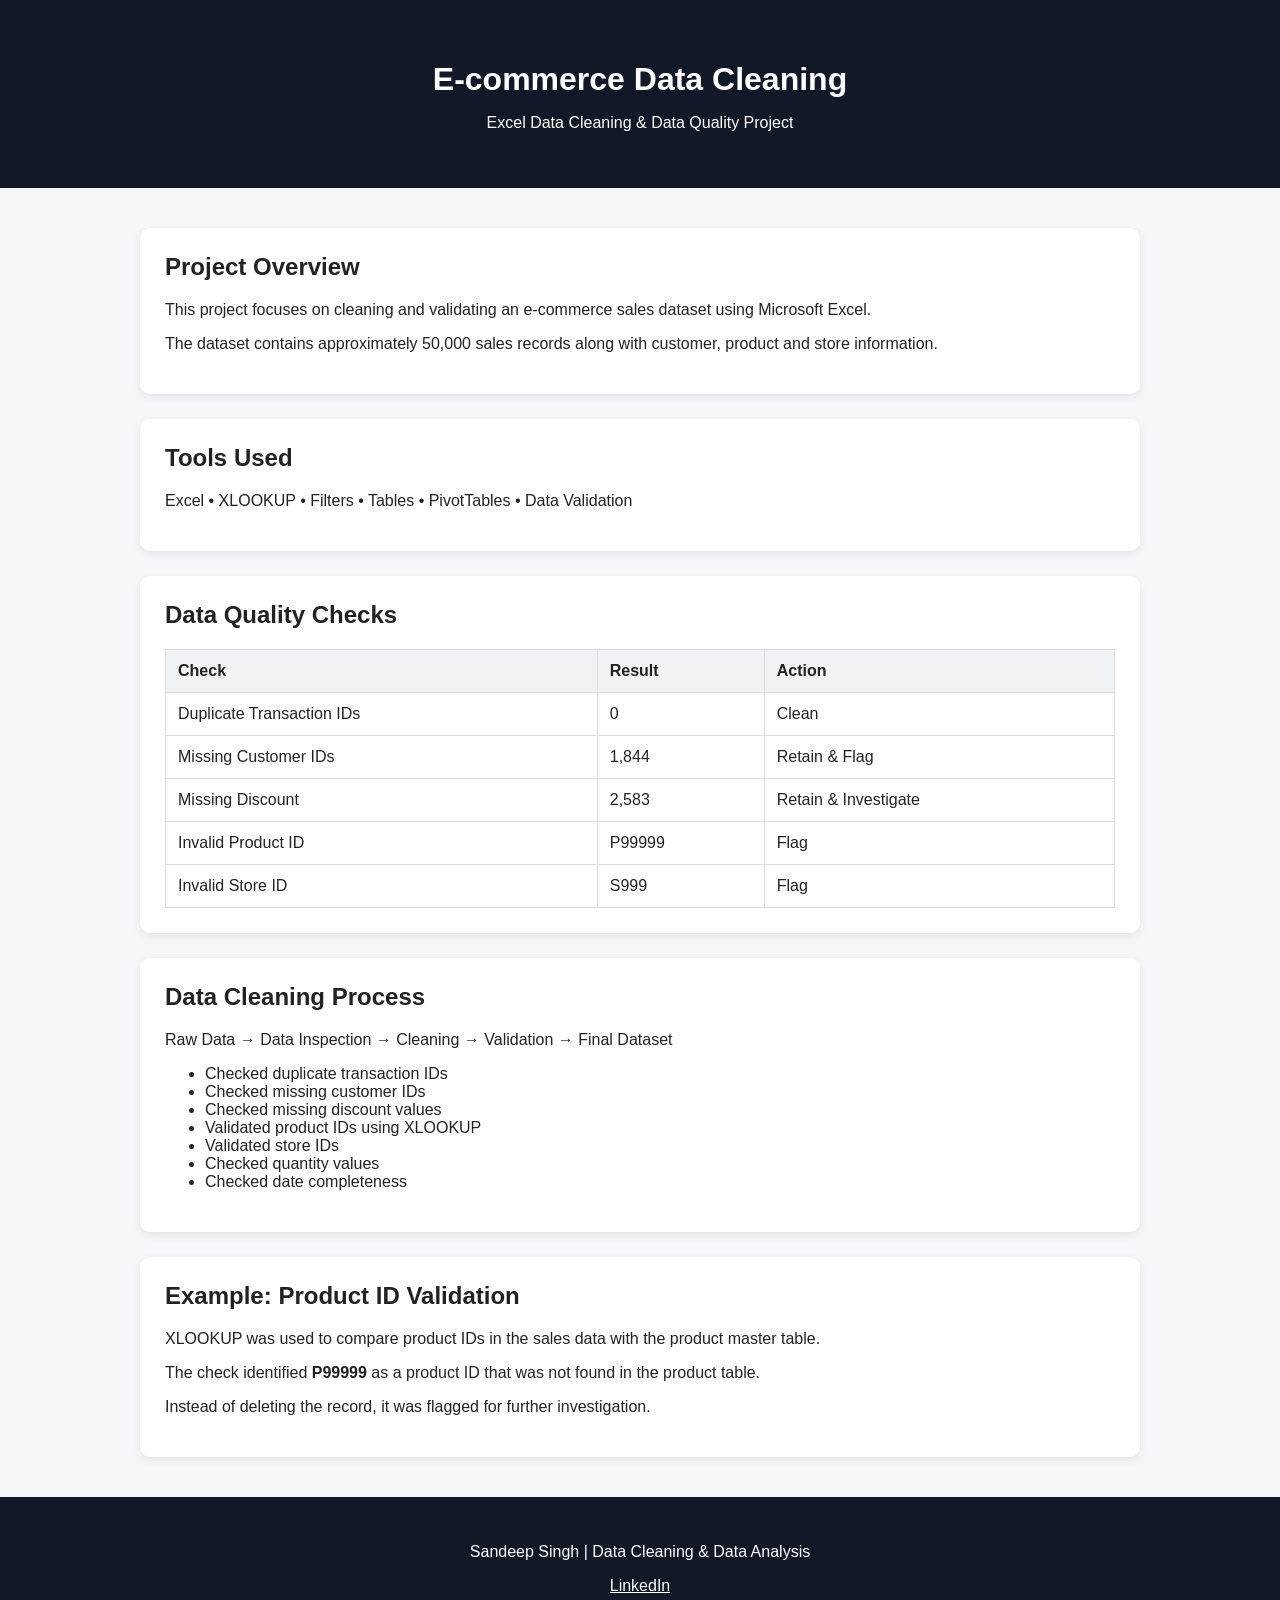
==== ecommerce-data-cleaning.html @ f024d875 "created ecomerce data cleaning webpage" ====
<!DOCTYPE html>
<html lang="en">
<head>
    <meta charset="UTF-8">
    <meta name="viewport" content="width=device-width, initial-scale=1.0">

    <title>E-commerce Data Cleaning | Sandeep Singh</title>

    <style>
        body {
            font-family: Arial, sans-serif;
            margin: 0;
            background: #f5f7fa;
            color: #222;
        }

        header {
            background: #111827;
            color: white;
            padding: 40px 20px;
            text-align: center;
        }

        header h1 {
            margin-bottom: 10px;
        }

        .container {
            max-width: 1000px;
            margin: 40px auto;
            padding: 0 20px;
        }

        .card {
            background: white;
            padding: 25px;
            margin-bottom: 25px;
            border-radius: 10px;
            box-shadow: 0 3px 10px rgba(0,0,0,0.08);
        }

        h2 {
            margin-top: 0;
        }

        table {
            width: 100%;
            border-collapse: collapse;
            margin-top: 15px;
        }

        th, td {
            border: 1px solid #ddd;
            padding: 12px;
            text-align: left;
        }

        th {
            background: #f0f2f5;
        }

        .back {
            display: inline-block;
            margin-top: 20px;
            text-decoration: none;
            color: #2563eb;
        }

        footer {
            text-align: center;
            padding: 30px;
            background: #111827;
            color: white;
        }
    </style>
</head>

<body>

<header>
    <h1>E-commerce Data Cleaning</h1>
    <p>Excel Data Cleaning & Data Quality Project</p>
</header>

<div class="container">

    <div class="card">
        <h2>Project Overview</h2>

        <p>
            This project focuses on cleaning and validating an
            e-commerce sales dataset using Microsoft Excel.
        </p>

        <p>
            The dataset contains approximately 50,000 sales records
            along with customer, product and store information.
        </p>
    </div>


    <div class="card">
        <h2>Tools Used</h2>

        <p>
            Excel • XLOOKUP • Filters • Tables • PivotTables •
            Data Validation
        </p>
    </div>


    <div class="card">
        <h2>Data Quality Checks</h2>

        <table>

            <tr>
                <th>Check</th>
                <th>Result</th>
                <th>Action</th>
            </tr>

            <tr>
                <td>Duplicate Transaction IDs</td>
                <td>0</td>
                <td>Clean</td>
            </tr>

            <tr>
                <td>Missing Customer IDs</td>
                <td>1,844</td>
                <td>Retain & Flag</td>
            </tr>

            <tr>
                <td>Missing Discount</td>
                <td>2,583</td>
                <td>Retain & Investigate</td>
            </tr>

            <tr>
                <td>Invalid Product ID</td>
                <td>P99999</td>
                <td>Flag</td>
            </tr>

            <tr>
                <td>Invalid Store ID</td>
                <td>S999</td>
                <td>Flag</td>
            </tr>

        </table>
    </div>


    <div class="card">
        <h2>Data Cleaning Process</h2>

        <p>Raw Data → Data Inspection → Cleaning → Validation → Final Dataset</p>

        <ul>
            <li>Checked duplicate transaction IDs</li>
            <li>Checked missing customer IDs</li>
            <li>Checked missing discount values</li>
            <li>Validated product IDs using XLOOKUP</li>
            <li>Validated store IDs</li>
            <li>Checked quantity values</li>
            <li>Checked date completeness</li>
        </ul>
    </div>


    <div class="card">
        <h2>Example: Product ID Validation</h2>

        <p>
            XLOOKUP was used to compare product IDs in the sales
            data with the product master table.
        </p>

        <p>
            The check identified <strong>P99999</strong> as a product
            ID that was not found in the product table.
        </p>

        <p>
            Instead of deleting the record, it was flagged for
            further investigation.
        </p>
    </div>


    
</div>


<footer>

    <p>Sandeep Singh | Data Cleaning & Data Analysis</p>

    <p>
        <a href="https://www.linkedin.com/in/sandeep-singh-970183328/"
           target="_blank"
           style="color:white;">
           LinkedIn
        </a>
    </p>

</footer>

</body>
</html>
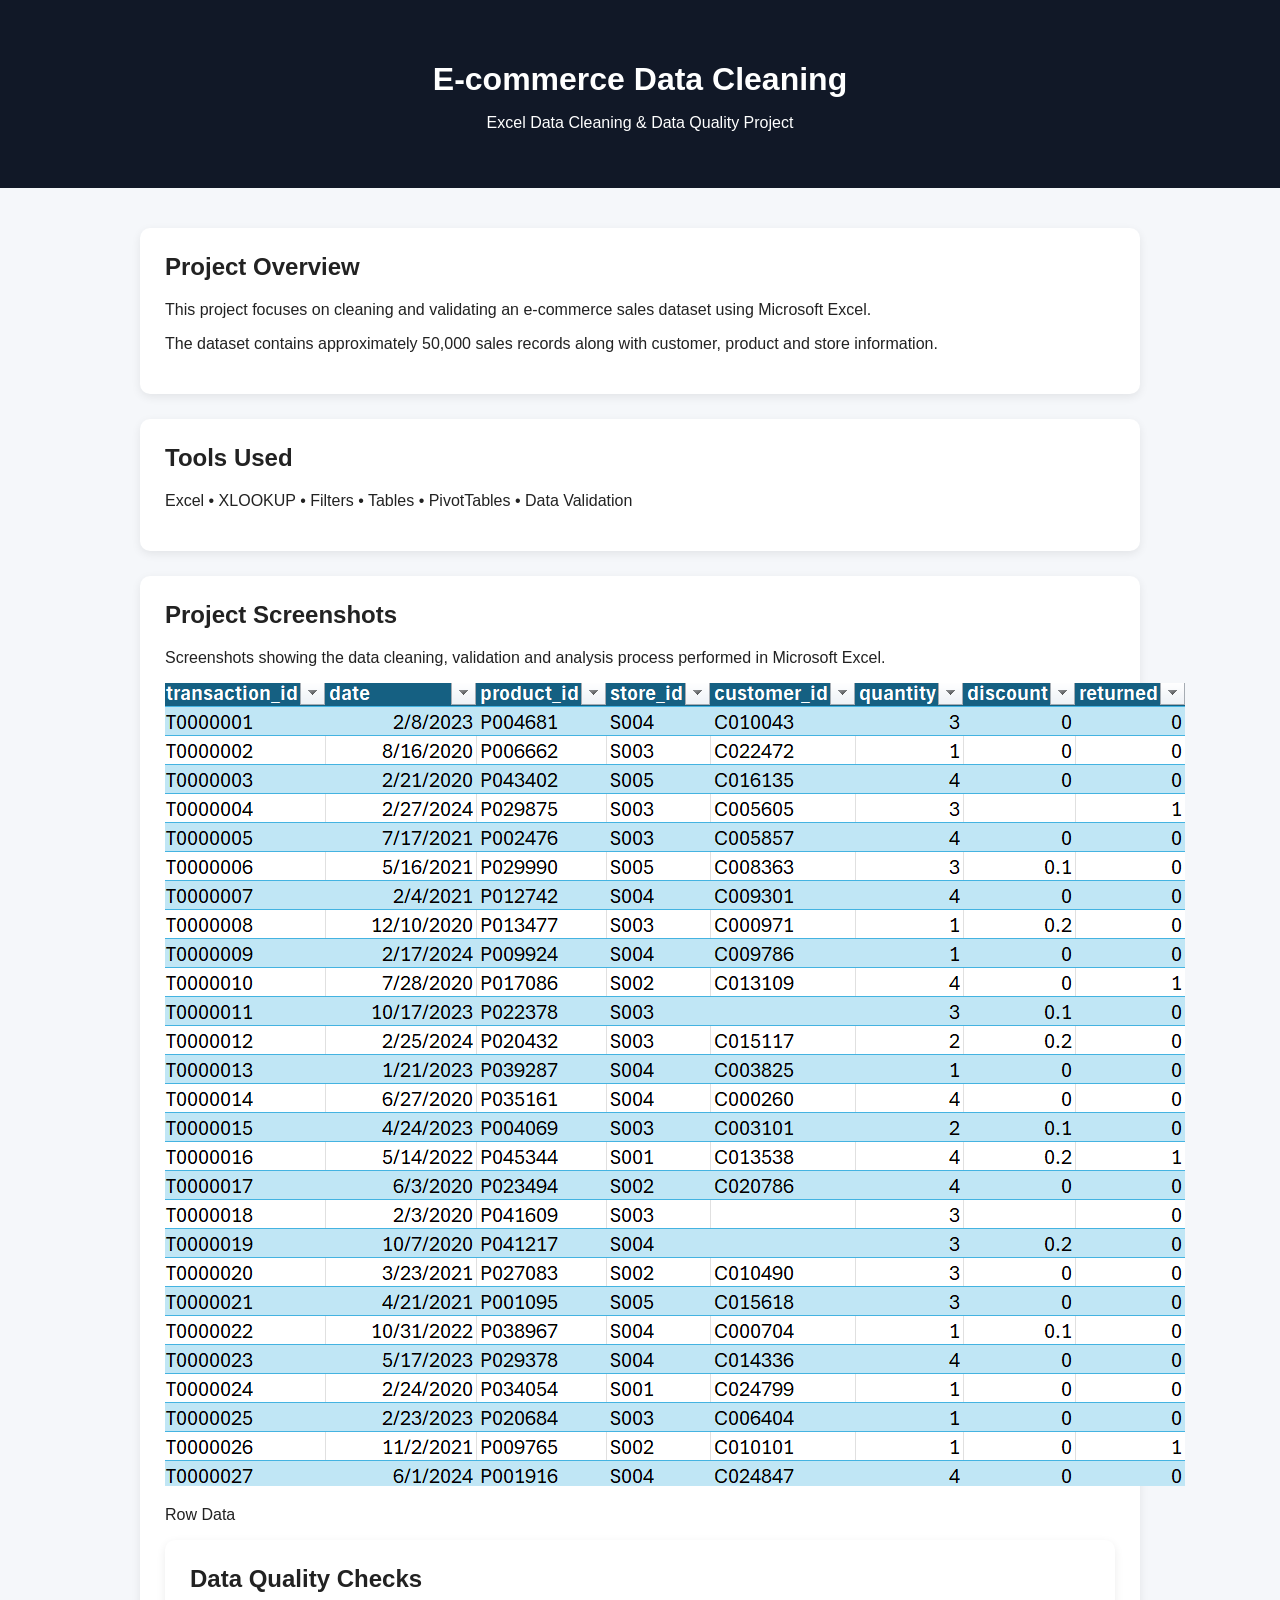
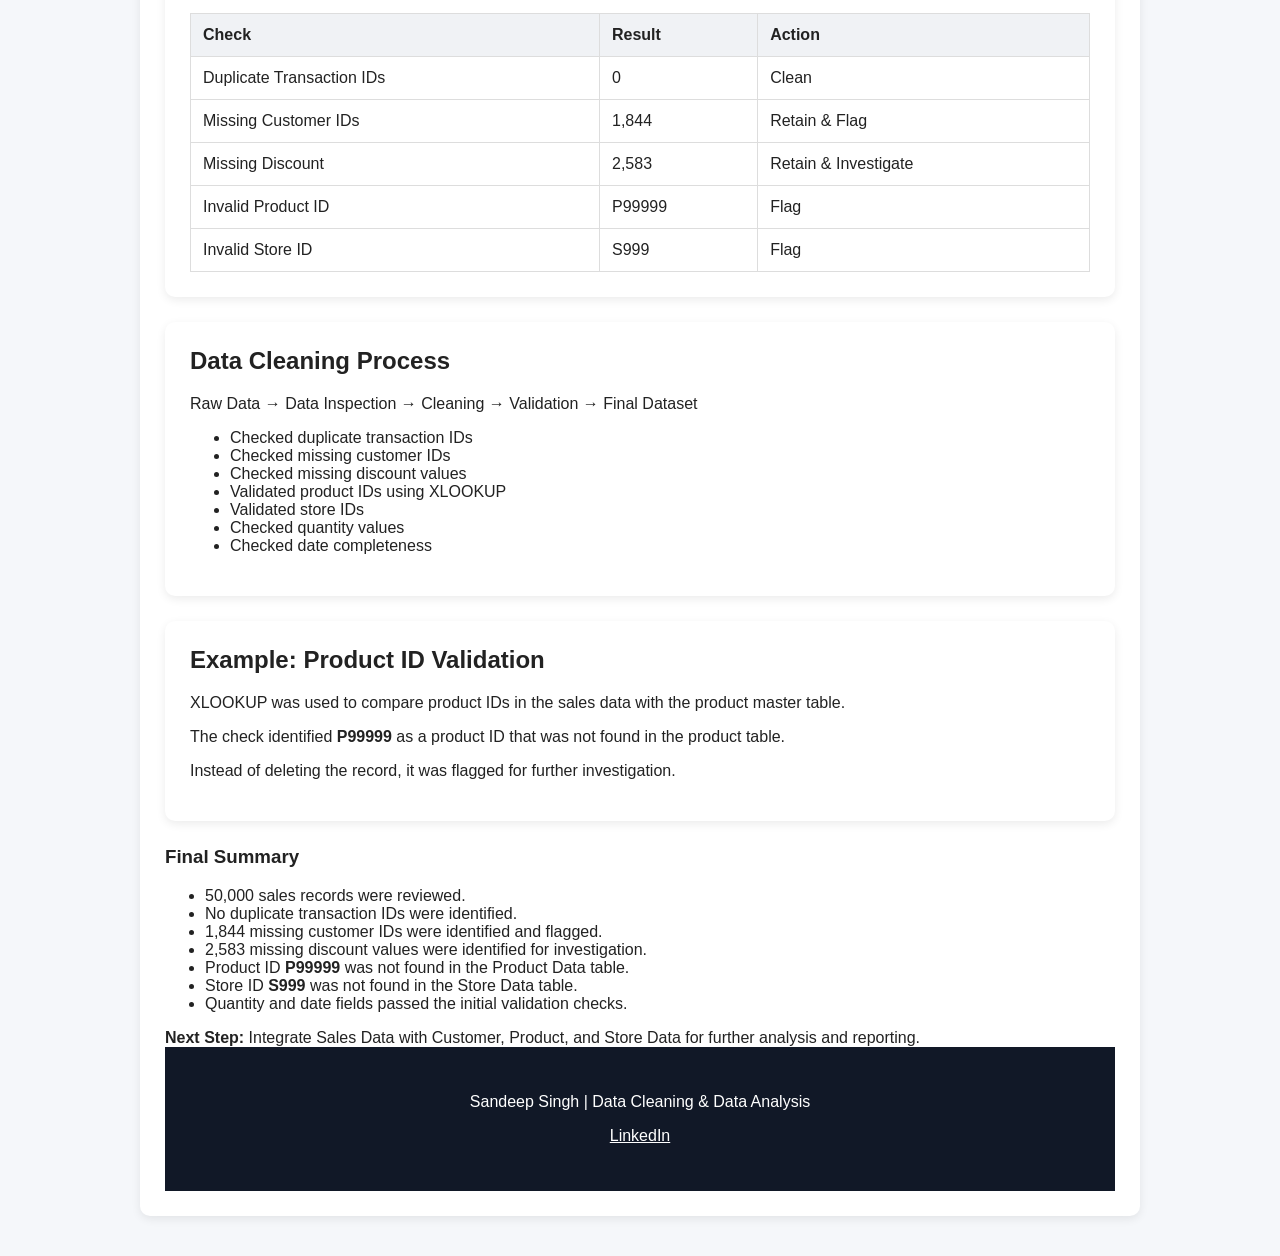
==== commit 9159f439: "added image" ====
--- a/ecommerce-data-cleaning.html
+++ b/ecommerce-data-cleaning.html
@@ -107,6 +107,13 @@
             Data Validation
         </p>
     </div>
+
+    <div class="card"> <h2>Project Screenshots</h2> 
+    <p> Screenshots showing the data cleaning, validation and analysis process performed in Microsoft Excel. </p> 
+    <div class="image-gallery"> <div class="image-item"> 
+        <img src="images\row-data.png" alt="Data Cleaning Screenshot 1"> 
+        <p>Row Data</p> 
+    </div> 
 
 
     <div class="card">
@@ -193,6 +200,22 @@
 
     
 </div>
+    <!-- Final Summary --> 
+     <div class="report-summary"> 
+        <h3>Final Summary</h3> 
+        <ul> 
+            <li>50,000 sales records were reviewed.</li> 
+            <li>No duplicate transaction IDs were identified.</li> 
+            <li>1,844 missing customer IDs were identified and flagged.</li> 
+            <li>2,583 missing discount values were identified for investigation.</li> 
+            <li>Product ID <strong>P99999</strong> was not found in the Product Data table.</li> 
+            <li>Store ID <strong>S999</strong> was not found in the Store Data table.</li> 
+            <li>Quantity and date fields passed the initial validation checks.</li> 
+        </ul> <div class="next-step"> <strong>Next Step:</strong> 
+            Integrate Sales Data with Customer, Product, and Store Data for further analysis and reporting. 
+    </div> 
+</div> 
+</section>
 
 
 <footer>
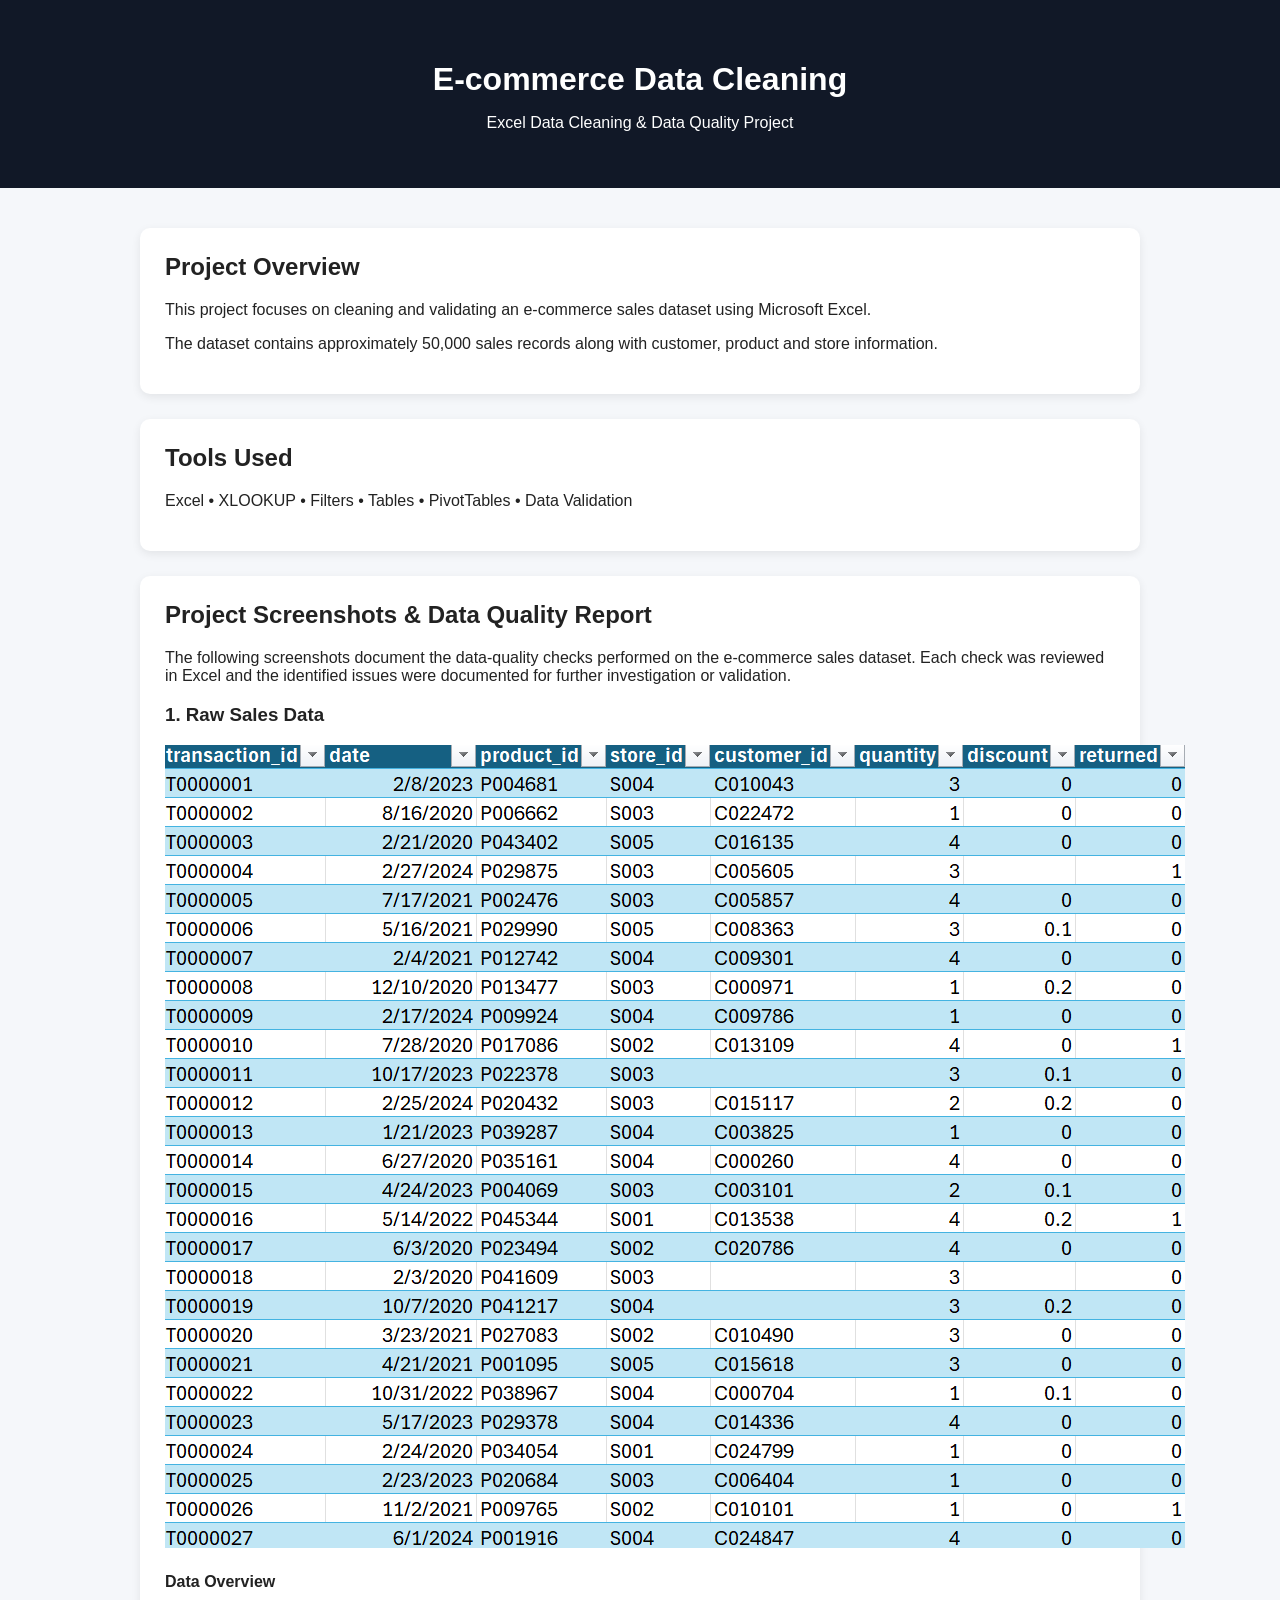
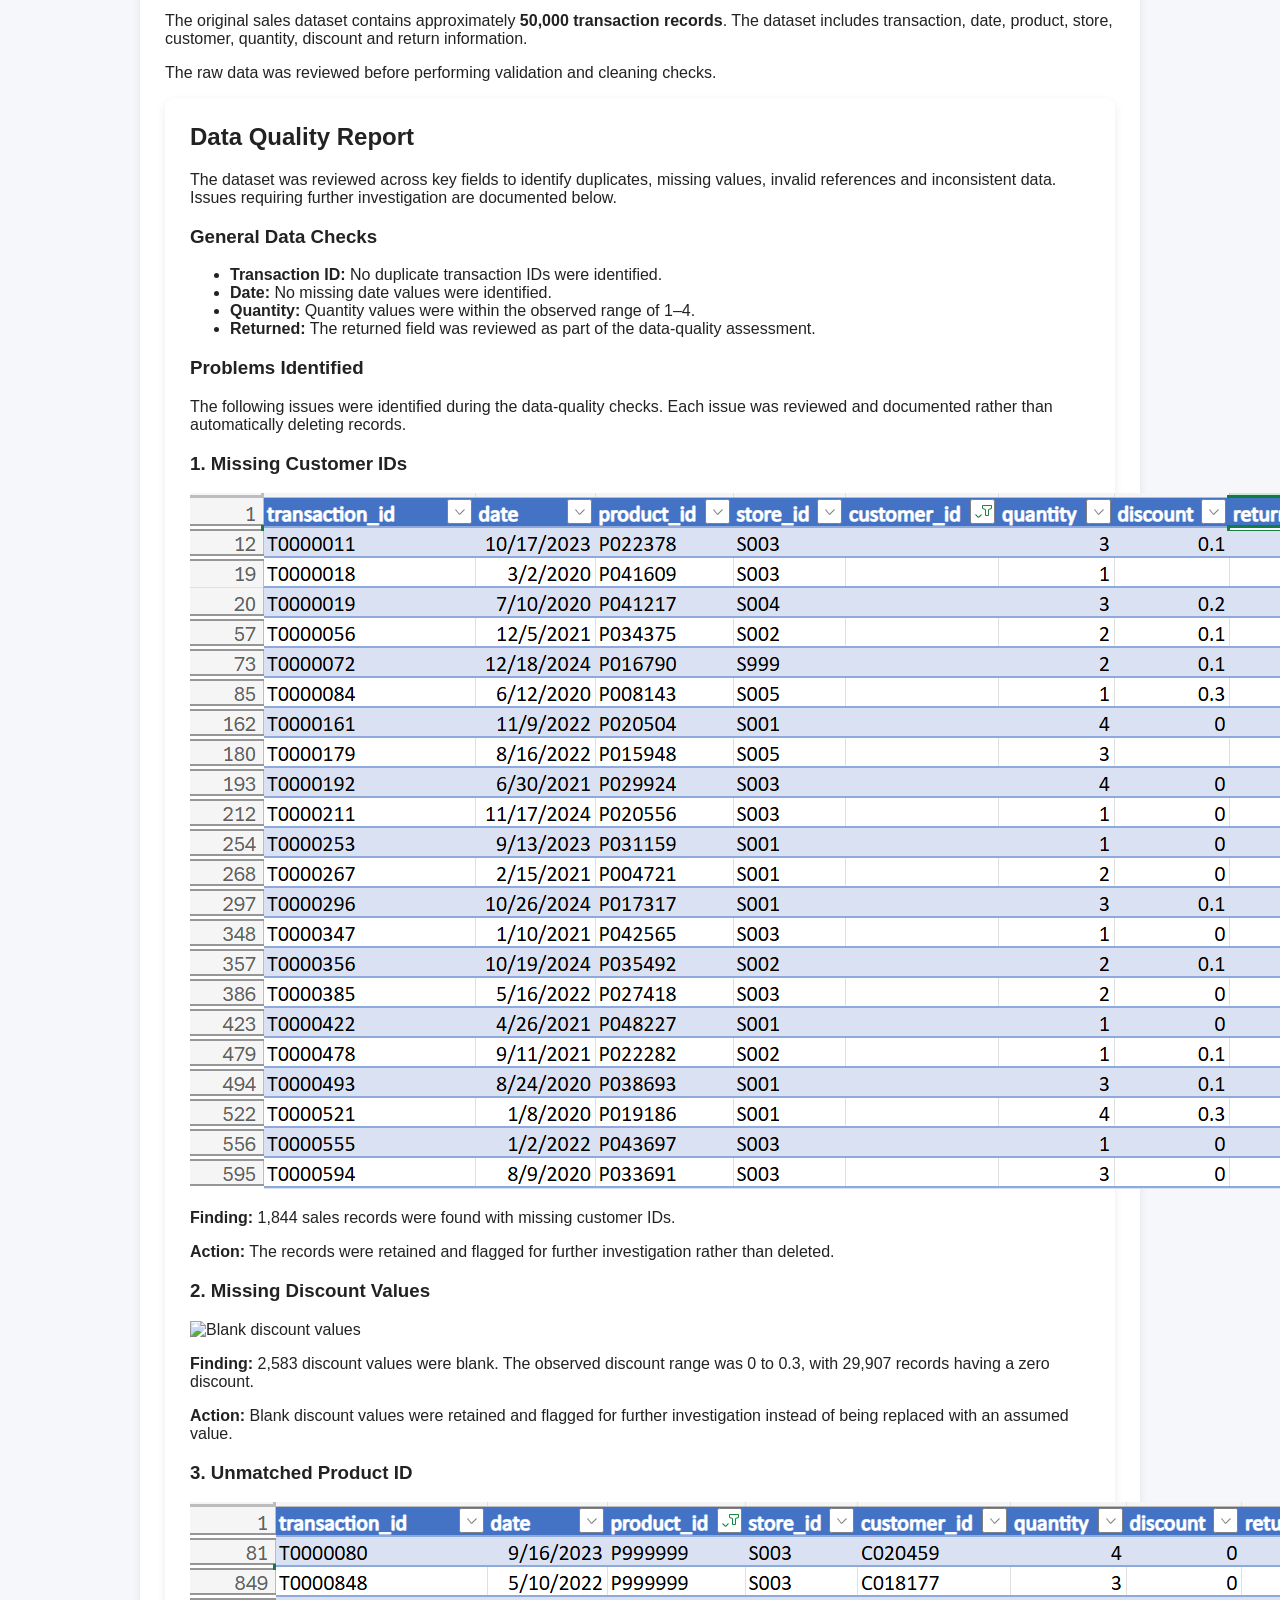
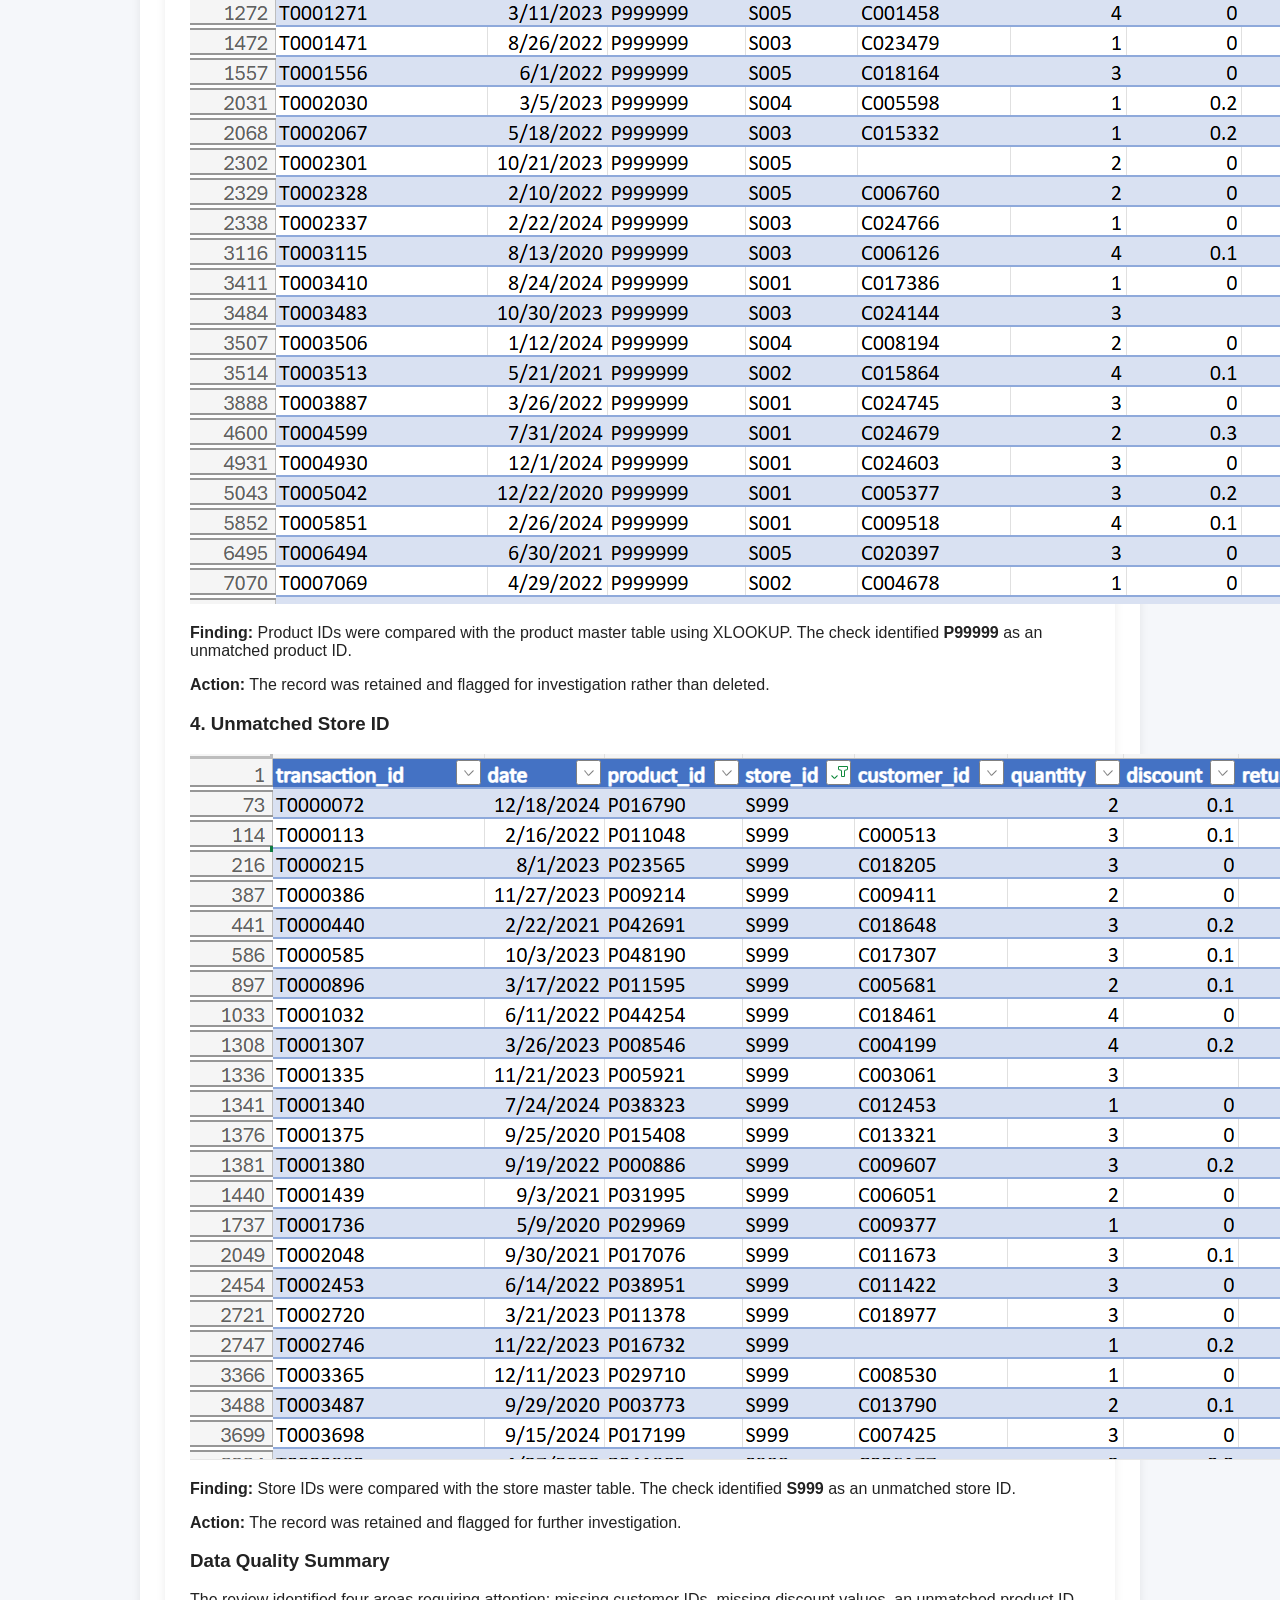
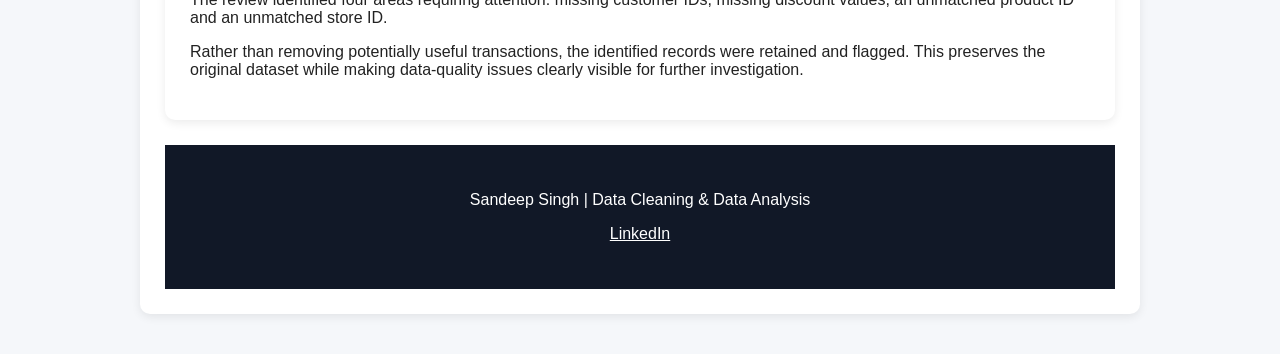
==== commit 5ba95794: "added images and renamed and updated files" ====
--- a/ecommerce-data-cleaning.html
+++ b/ecommerce-data-cleaning.html
@@ -108,114 +108,243 @@
         </p>
     </div>
 
-    <div class="card"> <h2>Project Screenshots</h2> 
-    <p> Screenshots showing the data cleaning, validation and analysis process performed in Microsoft Excel. </p> 
-    <div class="image-gallery"> <div class="image-item"> 
-        <img src="images\row-data.png" alt="Data Cleaning Screenshot 1"> 
-        <p>Row Data</p> 
-    </div> 
-
-
-    <div class="card">
-        <h2>Data Quality Checks</h2>
-
-        <table>
-
-            <tr>
-                <th>Check</th>
-                <th>Result</th>
-                <th>Action</th>
-            </tr>
-
-            <tr>
-                <td>Duplicate Transaction IDs</td>
-                <td>0</td>
-                <td>Clean</td>
-            </tr>
-
-            <tr>
-                <td>Missing Customer IDs</td>
-                <td>1,844</td>
-                <td>Retain & Flag</td>
-            </tr>
-
-            <tr>
-                <td>Missing Discount</td>
-                <td>2,583</td>
-                <td>Retain & Investigate</td>
-            </tr>
-
-            <tr>
-                <td>Invalid Product ID</td>
-                <td>P99999</td>
-                <td>Flag</td>
-            </tr>
-
-            <tr>
-                <td>Invalid Store ID</td>
-                <td>S999</td>
-                <td>Flag</td>
-            </tr>
-
-        </table>
-    </div>
-
-
-    <div class="card">
-        <h2>Data Cleaning Process</h2>
-
-        <p>Raw Data → Data Inspection → Cleaning → Validation → Final Dataset</p>
-
-        <ul>
-            <li>Checked duplicate transaction IDs</li>
-            <li>Checked missing customer IDs</li>
-            <li>Checked missing discount values</li>
-            <li>Validated product IDs using XLOOKUP</li>
-            <li>Validated store IDs</li>
-            <li>Checked quantity values</li>
-            <li>Checked date completeness</li>
-        </ul>
-    </div>
-
-
-    <div class="card">
-        <h2>Example: Product ID Validation</h2>
-
-        <p>
-            XLOOKUP was used to compare product IDs in the sales
-            data with the product master table.
-        </p>
-
-        <p>
-            The check identified <strong>P99999</strong> as a product
-            ID that was not found in the product table.
-        </p>
-
-        <p>
-            Instead of deleting the record, it was flagged for
-            further investigation.
-        </p>
-    </div>
-
-
-    
+    <!-- PROJECT SCREENSHOTS & REPORT -->
+
+<div class="card">
+
+    <h2>Project Screenshots & Data Quality Report</h2>
+
+    <p>
+        The following screenshots document the data-quality checks
+        performed on the e-commerce sales dataset. Each check was
+        reviewed in Excel and the identified issues were documented
+        for further investigation or validation.
+    </p>
+
+
+    <!-- 1. RAW DATA -->
+
+    <div class="screenshot">
+
+        <h3>1. Raw Sales Data</h3>
+
+        <img src="images\raw-data.png"
+             alt="Raw e-commerce sales data">
+
+        <div class="report-box">
+
+            <h4>Data Overview</h4>
+
+            <p>
+                The original sales dataset contains approximately
+                <strong>50,000 transaction records</strong>.
+                The dataset includes transaction, date, product,
+                store, customer, quantity, discount and return
+                information.
+            </p>
+
+            <p>
+                The raw data was reviewed before performing
+                validation and cleaning checks.
+            </p>
+
+        </div>
+
+    </div>
+
+
+    <!-- DATA QUALITY REPORT -->
+
+<div class="card">
+
+    <h2>Data Quality Report</h2>
+
+    <p>
+        The dataset was reviewed across key fields to identify
+        duplicates, missing values, invalid references and
+        inconsistent data. Issues requiring further investigation
+        are documented below.
+    </p>
+
+
+    <!-- GENERAL CHECKS -->
+
+    <h3>General Data Checks</h3>
+
+    <ul>
+        <li>
+            <strong>Transaction ID:</strong>
+            No duplicate transaction IDs were identified.
+        </li>
+
+        <li>
+            <strong>Date:</strong>
+            No missing date values were identified.
+        </li>
+
+        <li>
+            <strong>Quantity:</strong>
+            Quantity values were within the observed range of 1–4.
+        </li>
+
+        <li>
+            <strong>Returned:</strong>
+            The returned field was reviewed as part of the
+            data-quality assessment.
+        </li>
+    </ul>
+
+
+    <!-- PROBLEMS IDENTIFIED -->
+
+    <h3>Problems Identified</h3>
+
+    <p>
+        The following issues were identified during the
+        data-quality checks. Each issue was reviewed and
+        documented rather than automatically deleting records.
+    </p>
+
+
+    <!-- CUSTOMER ID -->
+
+    <div class="issue-card">
+
+        <h3>1. Missing Customer IDs</h3>
+
+        <img src="images/BlankCustomerIds.png"
+             alt="Missing customer ID records">
+
+        <div class="issue-report">
+
+            <p>
+                <strong>Finding:</strong>
+                1,844 sales records were found with missing
+                customer IDs.
+            </p>
+
+            <p>
+                <strong>Action:</strong>
+                The records were retained and flagged for
+                further investigation rather than deleted.
+            </p>
+
+        </div>
+
+    </div>
+
+
+    <!-- DISCOUNT -->
+
+    <div class="issue-card">
+
+        <h3>2. Missing Discount Values</h3>
+
+        <img src="images/BlankDiscountValues.png"
+             alt="Blank discount values">
+
+        <div class="issue-report">
+
+            <p>
+                <strong>Finding:</strong>
+                2,583 discount values were blank.
+                The observed discount range was 0 to 0.3,
+                with 29,907 records having a zero discount.
+            </p>
+
+            <p>
+                <strong>Action:</strong>
+                Blank discount values were retained and
+                flagged for further investigation instead of
+                being replaced with an assumed value.
+            </p>
+
+        </div>
+
+    </div>
+
+
+    <!-- PRODUCT ID -->
+
+    <div class="issue-card">
+
+        <h3>3. Unmatched Product ID</h3>
+
+        <img src="images/UnmatchedProductIds.png"
+             alt="Product ID validation">
+
+        <div class="issue-report">
+
+            <p>
+                <strong>Finding:</strong>
+                Product IDs were compared with the product
+                master table using XLOOKUP. The check identified
+                <strong>P99999</strong> as an unmatched product ID.
+            </p>
+
+            <p>
+                <strong>Action:</strong>
+                The record was retained and flagged for
+                investigation rather than deleted.
+            </p>
+
+        </div>
+
+    </div>
+
+
+    <!-- STORE ID -->
+
+    <div class="issue-card">
+
+        <h3>4. Unmatched Store ID</h3>
+
+        <img src="images/UnmatchedStoreIds.png"
+             alt="Store ID validation">
+
+        <div class="issue-report">
+
+            <p>
+                <strong>Finding:</strong>
+                Store IDs were compared with the store master
+                table. The check identified
+                <strong>S999</strong> as an unmatched store ID.
+            </p>
+
+            <p>
+                <strong>Action:</strong>
+                The record was retained and flagged for
+                further investigation.
+            </p>
+
+        </div>
+
+    </div>
+
+
+    <!-- SUMMARY -->
+
+    <div class="report-summary">
+
+        <h3>Data Quality Summary</h3>
+
+        <p>
+            The review identified four areas requiring attention:
+            missing customer IDs, missing discount values,
+            an unmatched product ID and an unmatched store ID.
+        </p>
+
+        <p>
+            Rather than removing potentially useful transactions,
+            the identified records were retained and flagged.
+            This preserves the original dataset while making
+            data-quality issues clearly visible for further
+            investigation.
+        </p>
+
+    </div>
+
 </div>
-    <!-- Final Summary --> 
-     <div class="report-summary"> 
-        <h3>Final Summary</h3> 
-        <ul> 
-            <li>50,000 sales records were reviewed.</li> 
-            <li>No duplicate transaction IDs were identified.</li> 
-            <li>1,844 missing customer IDs were identified and flagged.</li> 
-            <li>2,583 missing discount values were identified for investigation.</li> 
-            <li>Product ID <strong>P99999</strong> was not found in the Product Data table.</li> 
-            <li>Store ID <strong>S999</strong> was not found in the Store Data table.</li> 
-            <li>Quantity and date fields passed the initial validation checks.</li> 
-        </ul> <div class="next-step"> <strong>Next Step:</strong> 
-            Integrate Sales Data with Customer, Product, and Store Data for further analysis and reporting. 
-    </div> 
-</div> 
-</section>
 
 
 <footer>
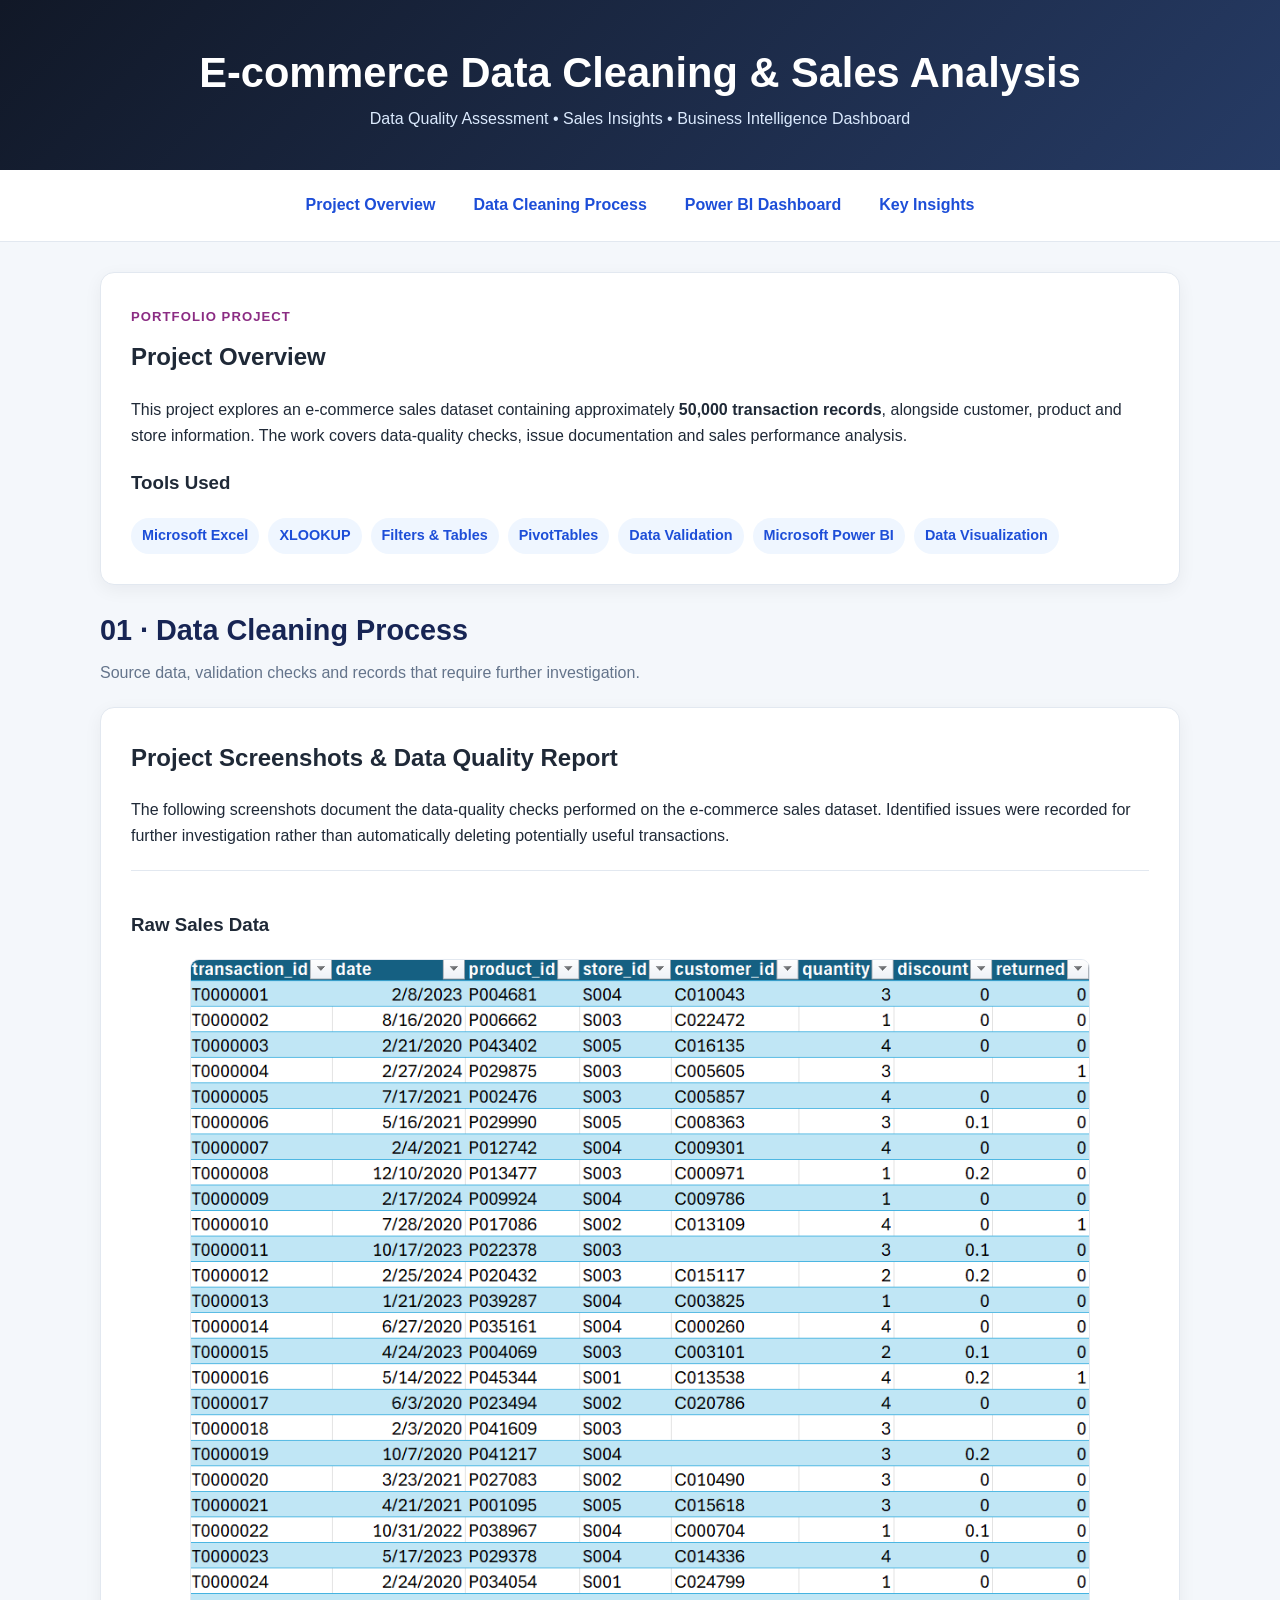
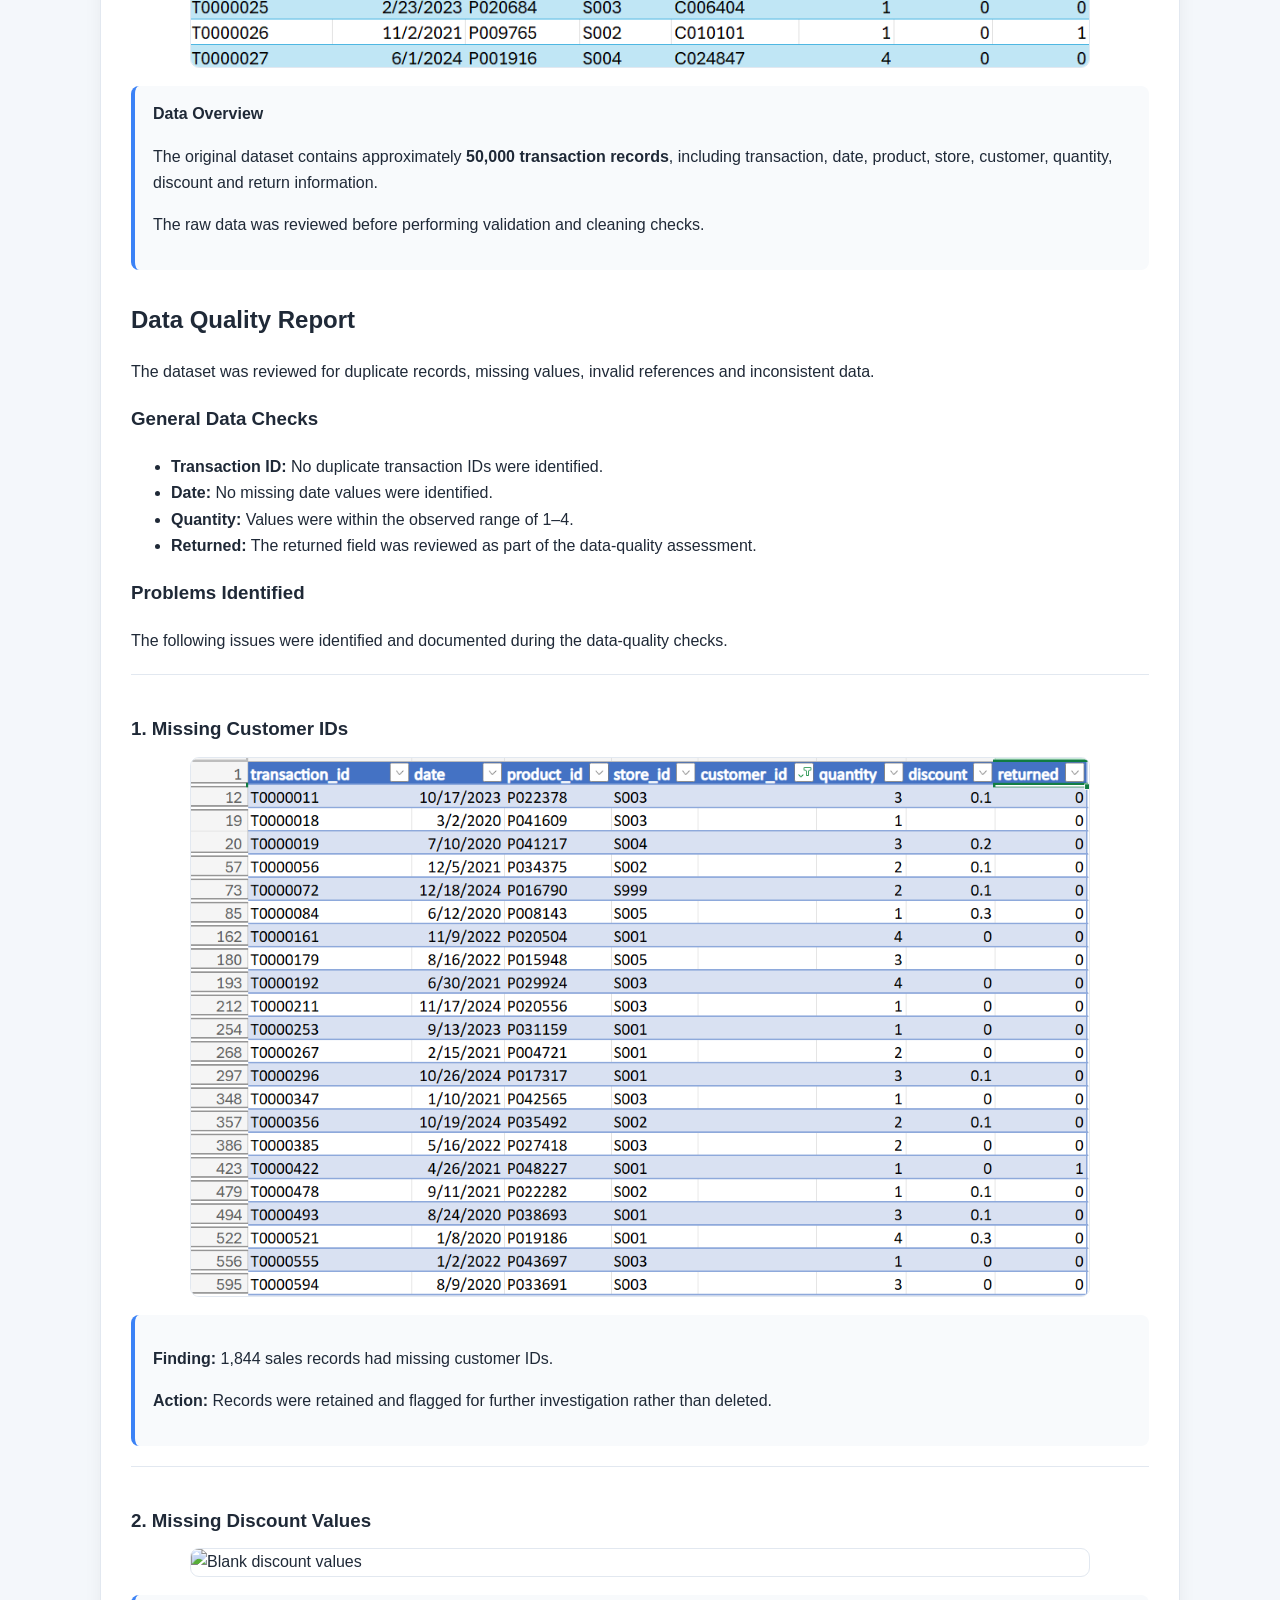
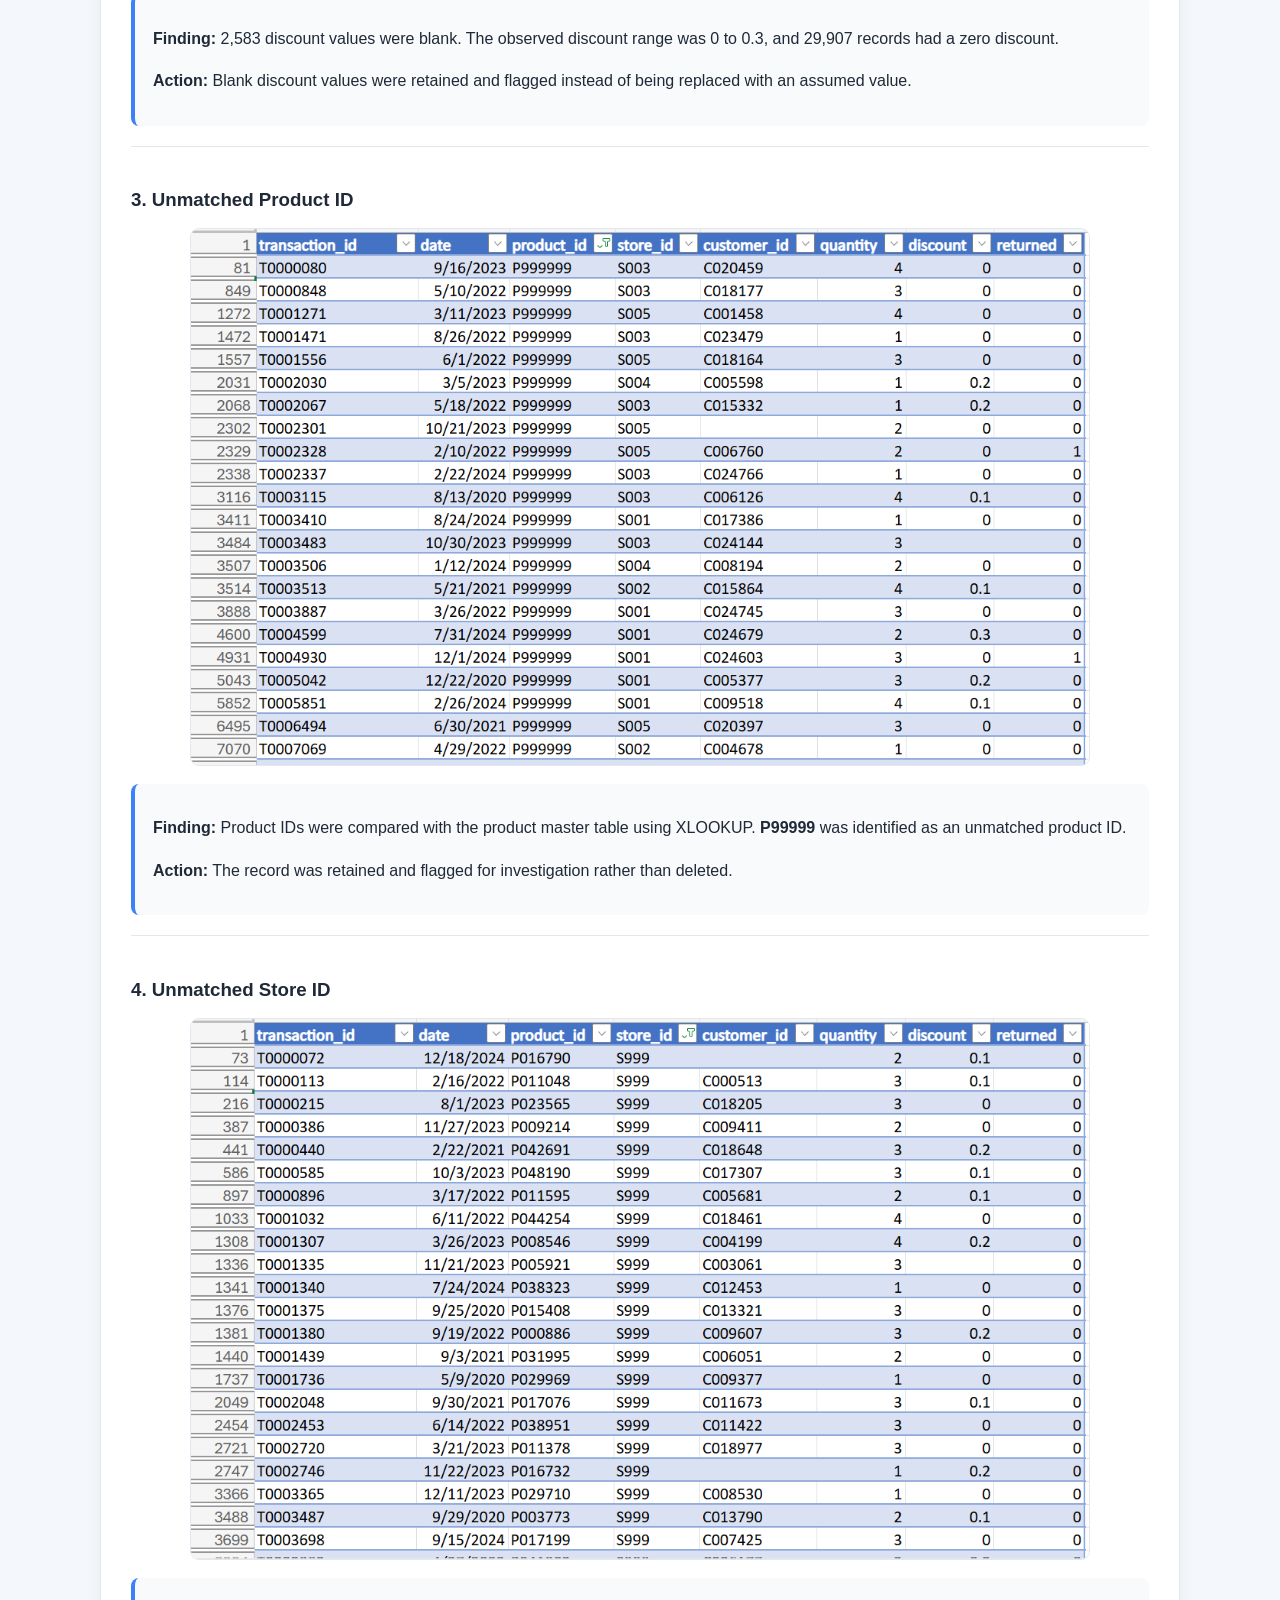
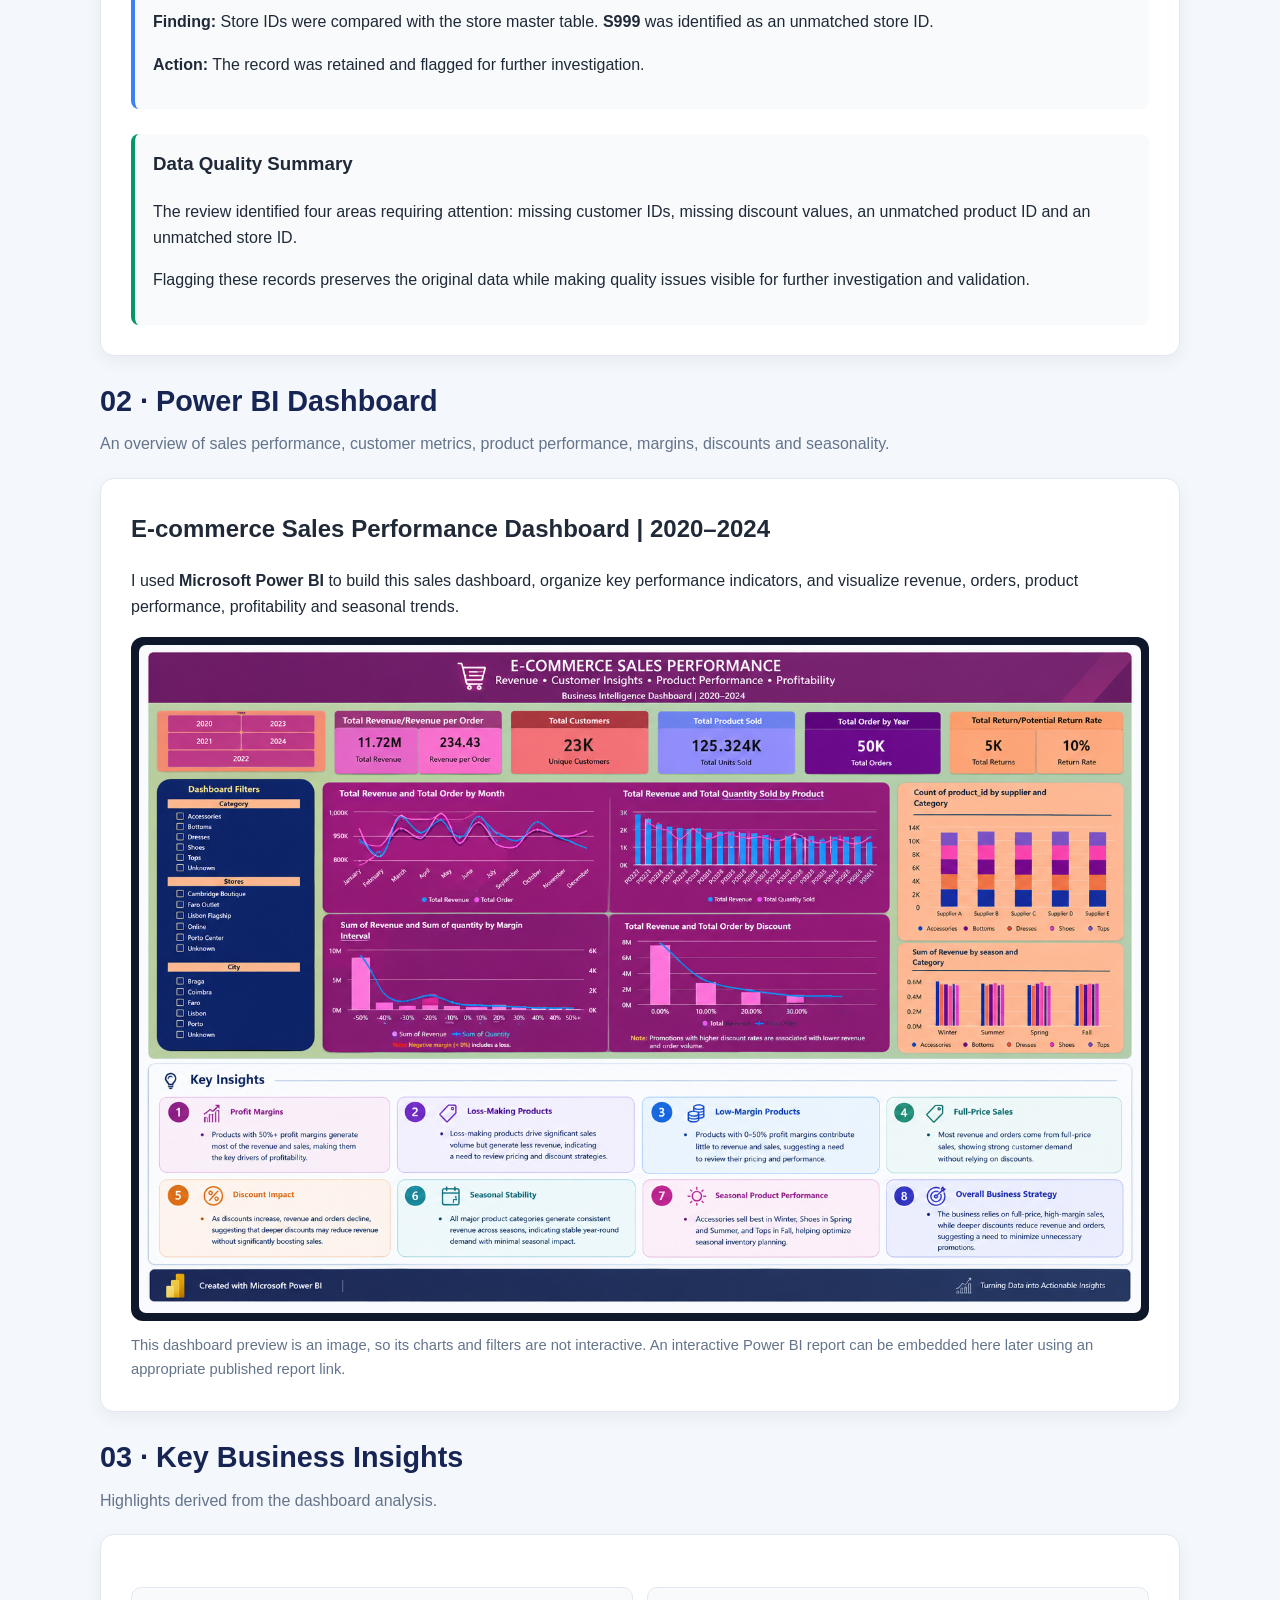
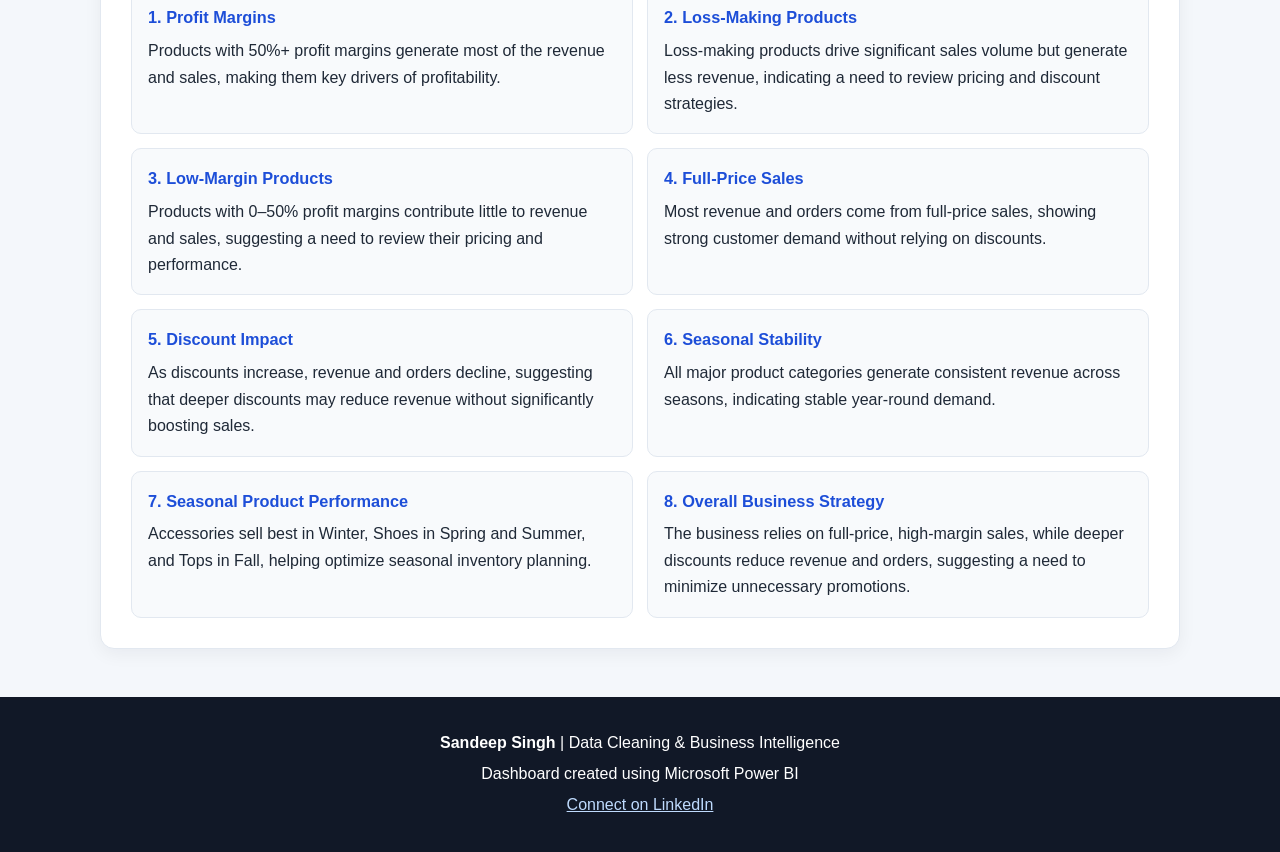
==== commit 74af29b3: "added dashboard" ====
--- a/ecommerce-data-cleaning.html
+++ b/ecommerce-data-cleaning.html
@@ -1,365 +1,638 @@
+
 <!DOCTYPE html>
 <html lang="en">
 <head>
-    <meta charset="UTF-8">
-    <meta name="viewport" content="width=device-width, initial-scale=1.0">
-
-    <title>E-commerce Data Cleaning | Sandeep Singh</title>
-
-    <style>
-        body {
-            font-family: Arial, sans-serif;
-            margin: 0;
-            background: #f5f7fa;
-            color: #222;
-        }
-
-        header {
-            background: #111827;
-            color: white;
-            padding: 40px 20px;
-            text-align: center;
-        }
-
-        header h1 {
-            margin-bottom: 10px;
-        }
-
-        .container {
-            max-width: 1000px;
-            margin: 40px auto;
-            padding: 0 20px;
-        }
-
-        .card {
-            background: white;
-            padding: 25px;
-            margin-bottom: 25px;
-            border-radius: 10px;
-            box-shadow: 0 3px 10px rgba(0,0,0,0.08);
-        }
-
-        h2 {
-            margin-top: 0;
-        }
-
-        table {
-            width: 100%;
-            border-collapse: collapse;
-            margin-top: 15px;
-        }
-
-        th, td {
-            border: 1px solid #ddd;
-            padding: 12px;
-            text-align: left;
-        }
-
-        th {
-            background: #f0f2f5;
-        }
-
-        .back {
-            display: inline-block;
-            margin-top: 20px;
-            text-decoration: none;
-            color: #2563eb;
-        }
-
-        footer {
-            text-align: center;
-            padding: 30px;
-            background: #111827;
-            color: white;
-        }
-    </style>
+  <meta charset="UTF-8">
+  <meta name="viewport" content="width=device-width, initial-scale=1.0">
+  <meta name="description" content="E-commerce Data Cleaning and Power BI Dashboard by Sandeep Singh">
+  <title>E-commerce Data Cleaning & Power BI Dashboard | Sandeep Singh</title>
+
+  <style>
+    :root {
+      --navy: #111827;
+      --blue: #2563eb;
+      --purple: #8b2c83;
+      --ink: #1f2937;
+      --muted: #64748b;
+      --page: #f4f7fb;
+      --line: #e2e8f0;
+    }
+
+    * { box-sizing: border-box; }
+
+    html {
+      scroll-behavior: smooth;
+      scroll-padding-top: 24px;
+    }
+
+    body {
+      margin: 0;
+      font-family: Arial, Helvetica, sans-serif;
+      background: var(--page);
+      color: var(--ink);
+      line-height: 1.65;
+    }
+
+    header {
+      background: linear-gradient(135deg, #111827, #263b65);
+      color: white;
+      padding: 48px 20px 38px;
+      text-align: center;
+    }
+
+    header h1 {
+      margin: 0 0 8px;
+      font-size: clamp(1.8rem, 4vw, 2.6rem);
+      line-height: 1.2;
+    }
+
+    header p { margin: 0; color: #dbeafe; }
+
+    .nav {
+      display: flex;
+      flex-wrap: wrap;
+      justify-content: center;
+      gap: 12px;
+      padding: 14px 18px;
+      background: white;
+      border-bottom: 1px solid var(--line);
+    }
+
+    .nav a {
+      color: #1d4ed8;
+      text-decoration: none;
+      font-weight: 700;
+      padding: 8px 13px;
+      border-radius: 7px;
+    }
+
+    .nav a:hover { background: #eff6ff; }
+
+    .container {
+      width: min(1080px, calc(100% - 32px));
+      margin: 30px auto 48px;
+    }
+
+    .section-intro { margin-bottom: 20px; }
+
+    .section-intro h2 {
+      margin: 0 0 6px;
+      font-size: 1.8rem;
+      color: #172554;
+    }
+
+    .section-intro p { margin: 0; color: var(--muted); }
+
+    .card {
+      background: white;
+      padding: clamp(20px, 3vw, 30px);
+      margin-bottom: 22px;
+      border: 1px solid var(--line);
+      border-radius: 14px;
+      box-shadow: 0 5px 18px rgba(15, 23, 42, .055);
+    }
+
+    .card h2 { margin-top: 0; }
+
+    .tools {
+      display: flex;
+      flex-wrap: wrap;
+      gap: 9px;
+      margin-top: 14px;
+    }
+
+    .pill {
+      display: inline-block;
+      padding: 6px 11px;
+      background: #eff6ff;
+      color: #1d4ed8;
+      border-radius: 999px;
+      font-size: .9rem;
+      font-weight: 700;
+    }
+
+    .screenshot, .issue-card {
+      border-top: 1px solid var(--line);
+      padding-top: 20px;
+      margin-top: 20px;
+    }
+
+    .screenshot img, .issue-card img {
+      display: block;
+      width: 100%;
+      max-width: 900px;
+      height: auto;
+      margin: 12px auto 18px;
+      border: 1px solid var(--line);
+      border-radius: 9px;
+    }
+
+    .report-box, .issue-report, .report-summary {
+      background: #f8fafc;
+      border-left: 4px solid #3b82f6;
+      border-radius: 8px;
+      padding: 15px 18px;
+    }
+
+    .report-box h4 { margin: 0 0 8px; }
+    .issue-card h3 { margin-bottom: 8px; }
+
+    .report-summary {
+      margin-top: 25px;
+      border-left-color: #059669;
+    }
+
+    .report-summary h3 { margin-top: 0; }
+
+    .dashboard-frame {
+      background: #0f172a;
+      border-radius: 12px;
+      padding: 8px;
+    }
+
+    .dashboard-frame img {
+      display: block;
+      width: 100%;
+      height: auto;
+      border-radius: 7px;
+    }
+
+    .dashboard-note {
+      color: var(--muted);
+      font-size: .92rem;
+      margin: 12px 0 0;
+    }
+
+    .insights {
+      display: grid;
+      grid-template-columns: repeat(2, minmax(0, 1fr));
+      gap: 14px;
+      margin-top: 22px;
+    }
+
+    .insight {
+      background: #f8fafc;
+      border: 1px solid var(--line);
+      border-radius: 10px;
+      padding: 16px;
+    }
+
+    .insight h3 {
+      margin: 0 0 7px;
+      font-size: 1.02rem;
+      color: #1d4ed8;
+    }
+
+    .insight p { margin: 0; }
+
+    .project-label {
+      display: inline-block;
+      margin-bottom: 10px;
+      color: var(--purple);
+      font-size: .82rem;
+      font-weight: 800;
+      text-transform: uppercase;
+      letter-spacing: .08em;
+    }
+
+    footer {
+      text-align: center;
+      padding: 28px 18px;
+      background: var(--navy);
+      color: white;
+    }
+
+    footer p { margin: 5px 0; }
+    footer a { color: #bfdbfe; }
+
+    @media (max-width: 650px) {
+      .container {
+        width: calc(100% - 22px);
+        margin-top: 20px;
+      }
+
+      .insights { grid-template-columns: 1fr; }
+      .card { padding: 18px; }
+      header { padding: 36px 16px 30px; }
+    }
+  </style>
 </head>
 
 <body>
 
 <header>
-    <h1>E-commerce Data Cleaning</h1>
-    <p>Excel Data Cleaning & Data Quality Project</p>
+  <h1>E-commerce Data Cleaning & Sales Analysis</h1>
+  <p>Data Quality Assessment • Sales Insights • Business Intelligence Dashboard</p>
 </header>
 
-<div class="container">
+<nav class="nav" aria-label="Project sections">
+  <a href="#overview">Project Overview</a>
+  <a href="#data-cleaning">Data Cleaning Process</a>
+  <a href="#dashboard">Power BI Dashboard</a>
+  <a href="#insights">Key Insights</a>
+</nav>
+
+<main class="container">
+
+  <!-- PROJECT OVERVIEW -->
+
+  <section class="card" id="overview">
+    <span class="project-label">Portfolio Project</span>
+    <h2>Project Overview</h2>
+
+    <p>
+      This project explores an e-commerce sales dataset containing
+      approximately <strong>50,000 transaction records</strong>,
+      alongside customer, product and store information.
+      The work covers data-quality checks, issue documentation
+      and sales performance analysis.
+    </p>
+
+    <h3>Tools Used</h3>
+
+    <div class="tools">
+      <span class="pill">Microsoft Excel</span>
+      <span class="pill">XLOOKUP</span>
+      <span class="pill">Filters & Tables</span>
+      <span class="pill">PivotTables</span>
+      <span class="pill">Data Validation</span>
+      <span class="pill">Microsoft Power BI</span>
+      <span class="pill">Data Visualization</span>
+    </div>
+  </section>
+
+
+  <!-- DATA CLEANING SECTION -->
+
+  <section id="data-cleaning">
+
+    <div class="section-intro">
+      <h2>01 · Data Cleaning Process</h2>
+      <p>
+        Source data, validation checks and records that require
+        further investigation.
+      </p>
+    </div>
 
     <div class="card">
-        <h2>Project Overview</h2>
+
+      <h2>Project Screenshots & Data Quality Report</h2>
+
+      <p>
+        The following screenshots document the data-quality checks
+        performed on the e-commerce sales dataset. Identified issues
+        were recorded for further investigation rather than
+        automatically deleting potentially useful transactions.
+      </p>
+
+      <!-- RAW DATA -->
+
+      <div class="screenshot">
+
+        <h3>Raw Sales Data</h3>
+
+        <img src="images/raw-data.png"
+             alt="Raw e-commerce sales data"
+             loading="lazy">
+
+        <div class="report-box">
+          <h4>Data Overview</h4>
+
+          <p>
+            The original dataset contains approximately
+            <strong>50,000 transaction records</strong>, including
+            transaction, date, product, store, customer, quantity,
+            discount and return information.
+          </p>
+
+          <p>
+            The raw data was reviewed before performing
+            validation and cleaning checks.
+          </p>
+        </div>
+
+      </div>
+
+
+      <!-- GENERAL CHECKS -->
+
+      <h2 style="margin-top:30px">Data Quality Report</h2>
+
+      <p>
+        The dataset was reviewed for duplicate records, missing
+        values, invalid references and inconsistent data.
+      </p>
+
+      <h3>General Data Checks</h3>
+
+      <ul>
+        <li>
+          <strong>Transaction ID:</strong>
+          No duplicate transaction IDs were identified.
+        </li>
+        <li>
+          <strong>Date:</strong>
+          No missing date values were identified.
+        </li>
+        <li>
+          <strong>Quantity:</strong>
+          Values were within the observed range of 1–4.
+        </li>
+        <li>
+          <strong>Returned:</strong>
+          The returned field was reviewed as part of the
+          data-quality assessment.
+        </li>
+      </ul>
+
+
+      <h3>Problems Identified</h3>
+
+      <p>
+        The following issues were identified and documented
+        during the data-quality checks.
+      </p>
+
+
+      <!-- CUSTOMER IDs -->
+
+      <div class="issue-card">
+
+        <h3>1. Missing Customer IDs</h3>
+
+        <img src="images/BlankCustomerIds.png"
+             alt="Missing customer ID records"
+             loading="lazy">
+
+        <div class="issue-report">
+          <p>
+            <strong>Finding:</strong>
+            1,844 sales records had missing customer IDs.
+          </p>
+
+          <p>
+            <strong>Action:</strong>
+            Records were retained and flagged for further
+            investigation rather than deleted.
+          </p>
+        </div>
+
+      </div>
+
+
+      <!-- DISCOUNT VALUES -->
+
+      <div class="issue-card">
+
+        <h3>2. Missing Discount Values</h3>
+
+        <img src="images/BlankDiscountValues.png"
+             alt="Blank discount values"
+             loading="lazy">
+
+        <div class="issue-report">
+          <p>
+            <strong>Finding:</strong>
+            2,583 discount values were blank. The observed
+            discount range was 0 to 0.3, and 29,907 records
+            had a zero discount.
+          </p>
+
+          <p>
+            <strong>Action:</strong>
+            Blank discount values were retained and flagged
+            instead of being replaced with an assumed value.
+          </p>
+        </div>
+
+      </div>
+
+
+      <!-- PRODUCT ID -->
+
+      <div class="issue-card">
+
+        <h3>3. Unmatched Product ID</h3>
+
+        <img src="images/UnmatchedProductIds.png"
+             alt="Product ID validation"
+             loading="lazy">
+
+        <div class="issue-report">
+          <p>
+            <strong>Finding:</strong>
+            Product IDs were compared with the product master
+            table using XLOOKUP. <strong>P99999</strong> was
+            identified as an unmatched product ID.
+          </p>
+
+          <p>
+            <strong>Action:</strong>
+            The record was retained and flagged for
+            investigation rather than deleted.
+          </p>
+        </div>
+
+      </div>
+
+
+      <!-- STORE ID -->
+
+      <div class="issue-card">
+
+        <h3>4. Unmatched Store ID</h3>
+
+        <img src="images/UnmatchedStoreIds.png"
+             alt="Store ID validation"
+             loading="lazy">
+
+        <div class="issue-report">
+          <p>
+            <strong>Finding:</strong>
+            Store IDs were compared with the store master
+            table. <strong>S999</strong> was identified as
+            an unmatched store ID.
+          </p>
+
+          <p>
+            <strong>Action:</strong>
+            The record was retained and flagged for
+            further investigation.
+          </p>
+        </div>
+
+      </div>
+
+
+      <!-- DATA QUALITY SUMMARY -->
+
+      <div class="report-summary">
+
+        <h3>Data Quality Summary</h3>
 
         <p>
-            This project focuses on cleaning and validating an
-            e-commerce sales dataset using Microsoft Excel.
+          The review identified four areas requiring attention:
+          missing customer IDs, missing discount values,
+          an unmatched product ID and an unmatched store ID.
         </p>
 
         <p>
-            The dataset contains approximately 50,000 sales records
-            along with customer, product and store information.
+          Flagging these records preserves the original data
+          while making quality issues visible for further
+          investigation and validation.
         </p>
+
+      </div>
+
     </div>
-
+  </section>
+
+
+  <!-- POWER BI DASHBOARD SECTION -->
+
+  <section id="dashboard">
+
+    <div class="section-intro">
+      <h2>02 · Power BI Dashboard</h2>
+      <p>
+        An overview of sales performance, customer metrics,
+        product performance, margins, discounts and seasonality.
+      </p>
+    </div>
 
     <div class="card">
-        <h2>Tools Used</h2>
-
-        <p>
-            Excel • XLOOKUP • Filters • Tables • PivotTables •
-            Data Validation
-        </p>
+
+      <h2>E-commerce Sales Performance Dashboard | 2020–2024</h2>
+
+      <p>
+        I used <strong>Microsoft Power BI</strong> to build this
+        sales dashboard, organize key performance indicators,
+        and visualize revenue, orders, product performance,
+        profitability and seasonal trends.
+      </p>
+
+      <div class="dashboard-frame">
+        <img src="E-Commerce Sales Performance Dashboard (1).png"
+             alt="E-commerce sales performance dashboard created using Microsoft Power BI"
+             loading="lazy">
+      </div>
+
+      <p class="dashboard-note">
+        This dashboard preview is an image, so its charts and filters
+        are not interactive. An interactive Power BI report can be
+        embedded here later using an appropriate published report link.
+      </p>
+
     </div>
-
-    <!-- PROJECT SCREENSHOTS & REPORT -->
-
-<div class="card">
-
-    <h2>Project Screenshots & Data Quality Report</h2>
-
-    <p>
-        The following screenshots document the data-quality checks
-        performed on the e-commerce sales dataset. Each check was
-        reviewed in Excel and the identified issues were documented
-        for further investigation or validation.
-    </p>
-
-
-    <!-- 1. RAW DATA -->
-
-    <div class="screenshot">
-
-        <h3>1. Raw Sales Data</h3>
-
-        <img src="images\raw-data.png"
-             alt="Raw e-commerce sales data">
-
-        <div class="report-box">
-
-            <h4>Data Overview</h4>
-
-            <p>
-                The original sales dataset contains approximately
-                <strong>50,000 transaction records</strong>.
-                The dataset includes transaction, date, product,
-                store, customer, quantity, discount and return
-                information.
-            </p>
-
-            <p>
-                The raw data was reviewed before performing
-                validation and cleaning checks.
-            </p>
-
-        </div>
-
+  </section>
+
+
+  <!-- EIGHT KEY INSIGHTS -->
+
+  <section id="insights">
+
+    <div class="section-intro">
+      <h2>03 · Key Business Insights</h2>
+      <p>Highlights derived from the dashboard analysis.</p>
     </div>
 
-
-    <!-- DATA QUALITY REPORT -->
-
-<div class="card">
-
-    <h2>Data Quality Report</h2>
-
-    <p>
-        The dataset was reviewed across key fields to identify
-        duplicates, missing values, invalid references and
-        inconsistent data. Issues requiring further investigation
-        are documented below.
-    </p>
-
-
-    <!-- GENERAL CHECKS -->
-
-    <h3>General Data Checks</h3>
-
-    <ul>
-        <li>
-            <strong>Transaction ID:</strong>
-            No duplicate transaction IDs were identified.
-        </li>
-
-        <li>
-            <strong>Date:</strong>
-            No missing date values were identified.
-        </li>
-
-        <li>
-            <strong>Quantity:</strong>
-            Quantity values were within the observed range of 1–4.
-        </li>
-
-        <li>
-            <strong>Returned:</strong>
-            The returned field was reviewed as part of the
-            data-quality assessment.
-        </li>
-    </ul>
-
-
-    <!-- PROBLEMS IDENTIFIED -->
-
-    <h3>Problems Identified</h3>
-
-    <p>
-        The following issues were identified during the
-        data-quality checks. Each issue was reviewed and
-        documented rather than automatically deleting records.
-    </p>
-
-
-    <!-- CUSTOMER ID -->
-
-    <div class="issue-card">
-
-        <h3>1. Missing Customer IDs</h3>
-
-        <img src="images/BlankCustomerIds.png"
-             alt="Missing customer ID records">
-
-        <div class="issue-report">
-
-            <p>
-                <strong>Finding:</strong>
-                1,844 sales records were found with missing
-                customer IDs.
-            </p>
-
-            <p>
-                <strong>Action:</strong>
-                The records were retained and flagged for
-                further investigation rather than deleted.
-            </p>
-
-        </div>
+    <div class="card">
+
+      <div class="insights">
+
+        <article class="insight">
+          <h3>1. Profit Margins</h3>
+          <p>
+            Products with 50%+ profit margins generate most of
+            the revenue and sales, making them key drivers
+            of profitability.
+          </p>
+        </article>
+
+        <article class="insight">
+          <h3>2. Loss-Making Products</h3>
+          <p>
+            Loss-making products drive significant sales volume
+            but generate less revenue, indicating a need to
+            review pricing and discount strategies.
+          </p>
+        </article>
+
+        <article class="insight">
+          <h3>3. Low-Margin Products</h3>
+          <p>
+            Products with 0–50% profit margins contribute little
+            to revenue and sales, suggesting a need to review
+            their pricing and performance.
+          </p>
+        </article>
+
+        <article class="insight">
+          <h3>4. Full-Price Sales</h3>
+          <p>
+            Most revenue and orders come from full-price sales,
+            showing strong customer demand without relying
+            on discounts.
+          </p>
+        </article>
+
+        <article class="insight">
+          <h3>5. Discount Impact</h3>
+          <p>
+            As discounts increase, revenue and orders decline,
+            suggesting that deeper discounts may reduce revenue
+            without significantly boosting sales.
+          </p>
+        </article>
+
+        <article class="insight">
+          <h3>6. Seasonal Stability</h3>
+          <p>
+            All major product categories generate consistent
+            revenue across seasons, indicating stable
+            year-round demand.
+          </p>
+        </article>
+
+        <article class="insight">
+          <h3>7. Seasonal Product Performance</h3>
+          <p>
+            Accessories sell best in Winter, Shoes in Spring
+            and Summer, and Tops in Fall, helping optimize
+            seasonal inventory planning.
+          </p>
+        </article>
+
+        <article class="insight">
+          <h3>8. Overall Business Strategy</h3>
+          <p>
+            The business relies on full-price, high-margin sales,
+            while deeper discounts reduce revenue and orders,
+            suggesting a need to minimize unnecessary promotions.
+          </p>
+        </article>
+
+      </div>
 
     </div>
-
-
-    <!-- DISCOUNT -->
-
-    <div class="issue-card">
-
-        <h3>2. Missing Discount Values</h3>
-
-        <img src="images/BlankDiscountValues.png"
-             alt="Blank discount values">
-
-        <div class="issue-report">
-
-            <p>
-                <strong>Finding:</strong>
-                2,583 discount values were blank.
-                The observed discount range was 0 to 0.3,
-                with 29,907 records having a zero discount.
-            </p>
-
-            <p>
-                <strong>Action:</strong>
-                Blank discount values were retained and
-                flagged for further investigation instead of
-                being replaced with an assumed value.
-            </p>
-
-        </div>
-
-    </div>
-
-
-    <!-- PRODUCT ID -->
-
-    <div class="issue-card">
-
-        <h3>3. Unmatched Product ID</h3>
-
-        <img src="images/UnmatchedProductIds.png"
-             alt="Product ID validation">
-
-        <div class="issue-report">
-
-            <p>
-                <strong>Finding:</strong>
-                Product IDs were compared with the product
-                master table using XLOOKUP. The check identified
-                <strong>P99999</strong> as an unmatched product ID.
-            </p>
-
-            <p>
-                <strong>Action:</strong>
-                The record was retained and flagged for
-                investigation rather than deleted.
-            </p>
-
-        </div>
-
-    </div>
-
-
-    <!-- STORE ID -->
-
-    <div class="issue-card">
-
-        <h3>4. Unmatched Store ID</h3>
-
-        <img src="images/UnmatchedStoreIds.png"
-             alt="Store ID validation">
-
-        <div class="issue-report">
-
-            <p>
-                <strong>Finding:</strong>
-                Store IDs were compared with the store master
-                table. The check identified
-                <strong>S999</strong> as an unmatched store ID.
-            </p>
-
-            <p>
-                <strong>Action:</strong>
-                The record was retained and flagged for
-                further investigation.
-            </p>
-
-        </div>
-
-    </div>
-
-
-    <!-- SUMMARY -->
-
-    <div class="report-summary">
-
-        <h3>Data Quality Summary</h3>
-
-        <p>
-            The review identified four areas requiring attention:
-            missing customer IDs, missing discount values,
-            an unmatched product ID and an unmatched store ID.
-        </p>
-
-        <p>
-            Rather than removing potentially useful transactions,
-            the identified records were retained and flagged.
-            This preserves the original dataset while making
-            data-quality issues clearly visible for further
-            investigation.
-        </p>
-
-    </div>
-
-</div>
-
+  </section>
+
+</main>
+
+
+<!-- FOOTER -->
 
 <footer>
-
-    <p>Sandeep Singh | Data Cleaning & Data Analysis</p>
-
-    <p>
-        <a href="https://www.linkedin.com/in/sandeep-singh-970183328/"
-           target="_blank"
-           style="color:white;">
-           LinkedIn
-        </a>
-    </p>
-
+  <p><strong>Sandeep Singh</strong> | Data Cleaning & Business Intelligence</p>
+  <p>Dashboard created using Microsoft Power BI</p>
+  <p>
+    <a href="https://www.linkedin.com/in/sandeep-singh-970183328/"
+       target="_blank"
+       rel="noopener noreferrer">
+       Connect on LinkedIn
+    </a>
+  </p>
 </footer>
 
 </body>
-</html>+</html>
